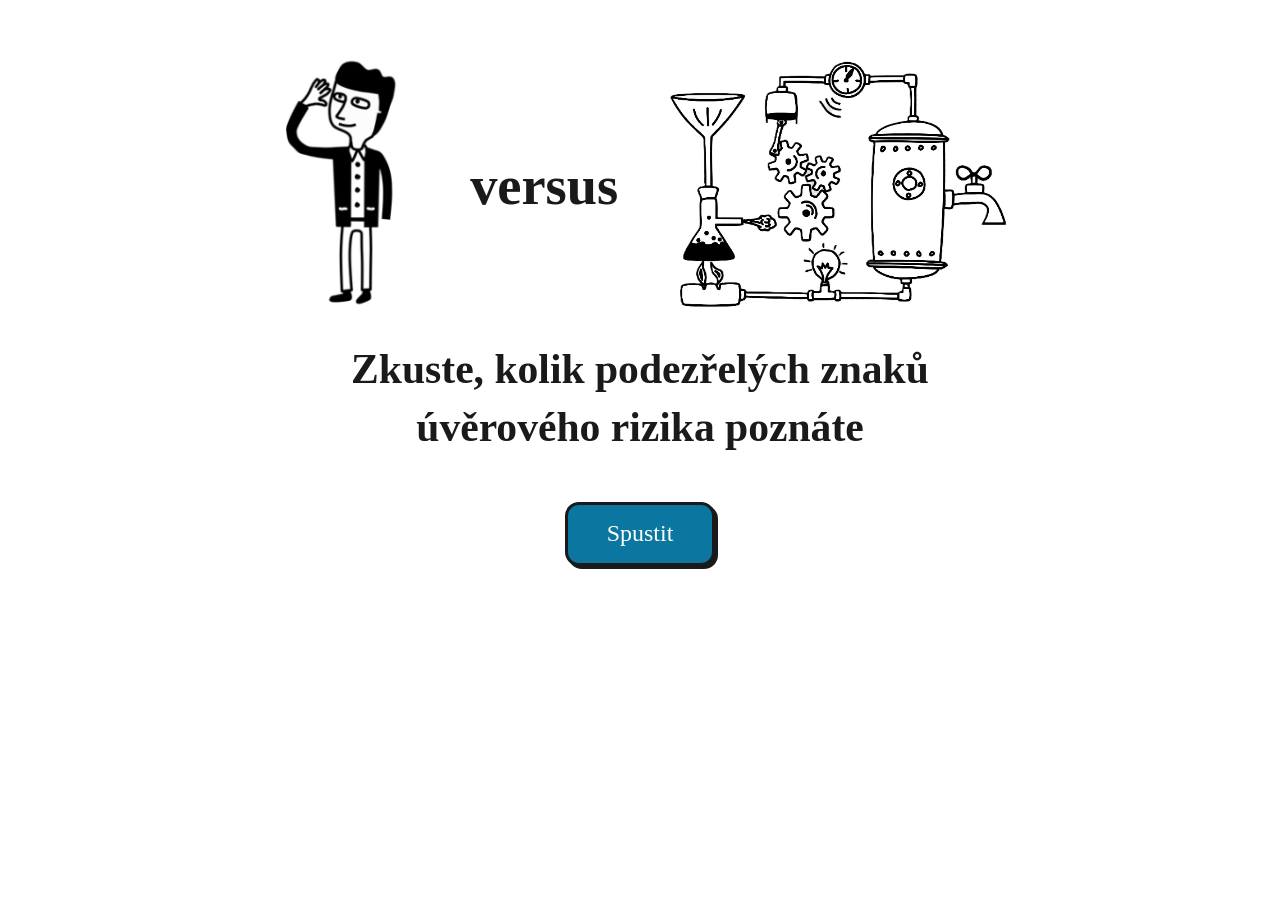
==== assets/html/page1.html @ 2bf76f4c "Add credit-risk quiz website (3 responsive pages) Build the interactive quiz from the Czech wirefram" ====
<!DOCTYPE html>
<html lang="cs">
  <head>
    <meta charset="UTF-8" />
    <meta name="viewport" content="width=device-width, initial-scale=1.0" />
    <title>Test úvěrového rizika</title>
    <link rel="stylesheet" href="../css/styles.css" />
  </head>
  <body>
    <main class="page">
      <div class="intro">
        <img src="../img/intro-left.png" alt="Přemýšlející člověk" />
        <span class="versus">versus</span>
        <img src="../img/intro-right.png" alt="Tovární aparatura" />
      </div>

      <h1 class="title">
        Zkuste, kolik podezřelých znaků<br />
        úvěrového rizika poznáte
      </h1>

      <a class="btn" href="page2.html">Spustit</a>
    </main>
  </body>
</html>
---- assets/css/styles.css ----
/* ==========================================================================
   Credit Risk Quiz — shared styles for all three pages
   Theme taken from the wireframe: white background, Comic Sans hand-drawn
   feel, black-ink illustrations, blue data labels, red risk explanations.
   ========================================================================== */

:root {
  --blue: #0b769f;   /* data labels (from wireframe) */
  --red: #c00000;    /* risk explanations (from wireframe) */
  --ink: #1a1a1a;    /* headings / general text */
  --line: #d7d7d7;   /* light cell borders */
  --bg: #ffffff;
  --font: "Comic Sans MS", "Comic Sans", "Chalkboard SE", "Segoe Print", cursive;
}

* {
  box-sizing: border-box;
}

html,
body {
  margin: 0;
  padding: 0;
}

body {
  font-family: var(--font);
  background: var(--bg);
  color: var(--ink);
  line-height: 1.4;
  -webkit-font-smoothing: antialiased;
}

.page {
  max-width: 1100px;
  margin: 0 auto;
  padding: 32px 20px 64px;
  text-align: center;
}

/* ---- Headings & text ---------------------------------------------------- */

.title {
  font-size: clamp(1.6rem, 4vw, 2.6rem);
  color: var(--ink);
  margin: 0.3em 0;
}

.subtitle {
  font-size: clamp(1rem, 2.2vw, 1.3rem);
  color: var(--ink);
  max-width: 760px;
  margin: 0.6em auto 1.4em;
}

.versus {
  font-size: clamp(2rem, 6vw, 3.4rem);
  color: var(--ink);
  font-weight: bold;
}

.report-head {
  font-size: clamp(1.2rem, 3vw, 1.8rem);
  color: var(--blue);
  margin: 0 0 0.4em;
}

.report-head .company {
  color: var(--ink);
}

.instruction {
  font-size: clamp(0.95rem, 2vw, 1.1rem);
  color: var(--ink);
  max-width: 820px;
  margin: 0 auto 1.6em;
}

/* highlight the score number on the results page */
.result-count {
  color: var(--red);
  font-weight: bold;
}

/* ---- Buttons ------------------------------------------------------------ */

.btn {
  font-family: var(--font);
  font-size: clamp(1.1rem, 2.5vw, 1.5rem);
  color: #fff;
  background: var(--blue);
  border: 3px solid var(--ink);
  border-radius: 14px;
  padding: 0.5em 1.6em;
  margin-top: 1.4em;
  cursor: pointer;
  box-shadow: 3px 3px 0 var(--ink);
  transition: transform 0.05s ease, box-shadow 0.05s ease;
  text-decoration: none;
  display: inline-block;
}

.btn:hover {
  transform: translate(1px, 1px);
  box-shadow: 2px 2px 0 var(--ink);
}

.btn:active {
  transform: translate(3px, 3px);
  box-shadow: 0 0 0 var(--ink);
}

/* ---- Page 1 intro illustrations ----------------------------------------- */

.intro {
  display: flex;
  align-items: center;
  justify-content: center;
  gap: clamp(12px, 4vw, 48px);
  flex-wrap: wrap;
  margin: 1.5em 0;
}

.intro img {
  max-height: 260px;
  max-width: 40vw;
  height: auto;
  width: auto;
}

/* ---- The 3 x 5 grid (shared by page 2 and page 3) ----------------------- */

.grid {
  display: grid;
  grid-template-columns: repeat(3, 1fr);
  gap: 14px;
  margin: 1em auto;
}

.cell {
  position: relative;
  border: 2px solid var(--line);
  border-radius: 12px;
  padding: 14px;
  min-height: 200px;
  display: flex;
  flex-direction: column;
  align-items: center;
  justify-content: flex-start;
  background: #fff;
}

/* page 2 cells are clickable */
.grid.quiz .cell {
  cursor: pointer;
  user-select: none;
  transition: border-color 0.1s ease, box-shadow 0.1s ease;
}

.grid.quiz .cell:hover {
  border-color: var(--blue);
  box-shadow: 0 0 0 2px rgba(11, 118, 159, 0.15);
}

.cell .icon {
  max-width: 100%;
  max-height: 120px;
  height: auto;
  object-fit: contain;
  margin-bottom: 10px;
}

.cell .caption {
  color: var(--blue);
  font-size: 0.95rem;
  margin-top: auto;
}

.cell .explanation {
  color: var(--red);
  font-size: 0.9rem;
  margin: 0 0 10px;
}

/* page 3 cell label sits under the explanation */
.cell .caption.results {
  margin-top: auto;
  font-size: 0.9rem;
}

/* ---- Page 2: Risk-marked overlay (toggle on click) ---------------------- */

.cell .risk-overlay {
  position: absolute;
  top: 50%;
  left: 50%;
  transform: translate(-50%, -50%);
  width: 70%;
  height: 70%;
  object-fit: contain;
  pointer-events: none;       /* clicks pass through to the cell */
  display: none;
}

.cell.marked .risk-overlay {
  display: block;
}

/* ---- Page 3: Selected badge (bottom-right, ~15%) ------------------------ */

.cell .selected-badge {
  position: absolute;
  right: 6px;
  bottom: 6px;
  width: 15%;
  height: 15%;
  min-width: 26px;
  min-height: 26px;
  object-fit: contain;
  pointer-events: none;
}

/* ---- Responsive: 3 -> 2 -> 1 columns ------------------------------------ */

@media (max-width: 760px) {
  .grid {
    grid-template-columns: repeat(2, 1fr);
  }
}

@media (max-width: 480px) {
  .grid {
    grid-template-columns: 1fr;
  }

  .intro img {
    max-width: 70vw;
  }
}
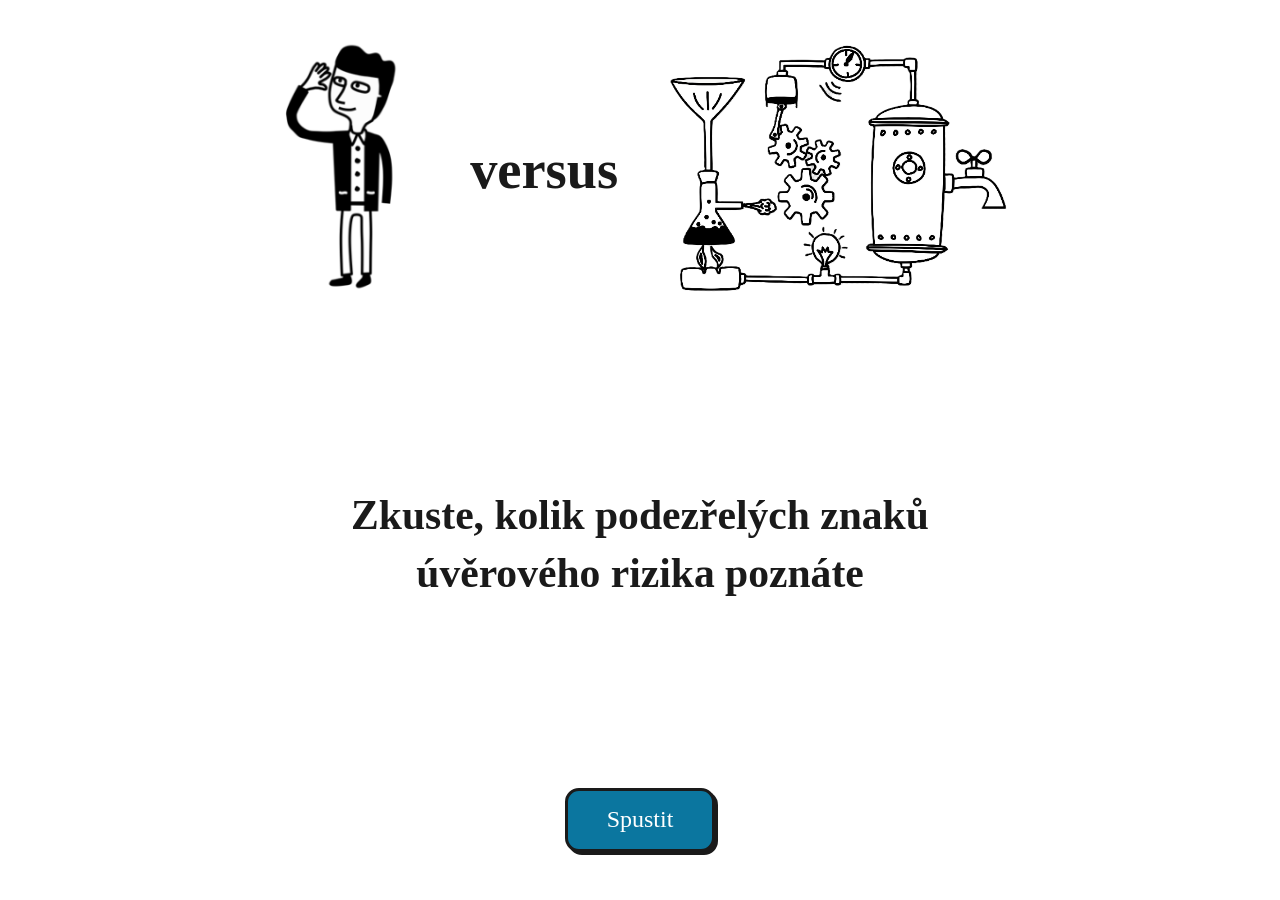
==== commit acee1610: "Spread page 1 across full viewport height Illustrations pinned to the top, heading centered in the m" ====
--- a/assets/html/page1.html
+++ b/assets/html/page1.html
@@ -7,7 +7,7 @@
     <link rel="stylesheet" href="../css/styles.css" />
   </head>
   <body>
-    <main class="page">
+    <main class="page page--intro">
       <div class="intro">
         <img src="../img/intro-left.png" alt="Přemýšlející člověk" />
         <span class="versus">versus</span>
--- a/assets/css/styles.css
+++ b/assets/css/styles.css
@@ -110,6 +110,37 @@
   box-shadow: 0 0 0 var(--ink);
 }
 
+/* ---- Page 1: fill the viewport, spread the three blocks ----------------- */
+/* illustrations pinned to the top, heading centered in the middle,
+   button at the bottom with a reasonable margin. */
+
+.page--intro {
+  min-height: 100vh;
+  display: flex;
+  flex-direction: column;
+  align-items: center;
+  padding-top: 40px;
+  padding-bottom: 48px;
+}
+
+.page--intro .intro {
+  flex: 0 0 auto;
+  margin: 0;
+}
+
+.page--intro .title {
+  flex: 1 1 auto;
+  display: flex;
+  flex-direction: column;
+  justify-content: center;
+  margin: 0;
+}
+
+.page--intro .btn {
+  flex: 0 0 auto;
+  margin-top: 0;
+}
+
 /* ---- Page 1 intro illustrations ----------------------------------------- */
 
 .intro {
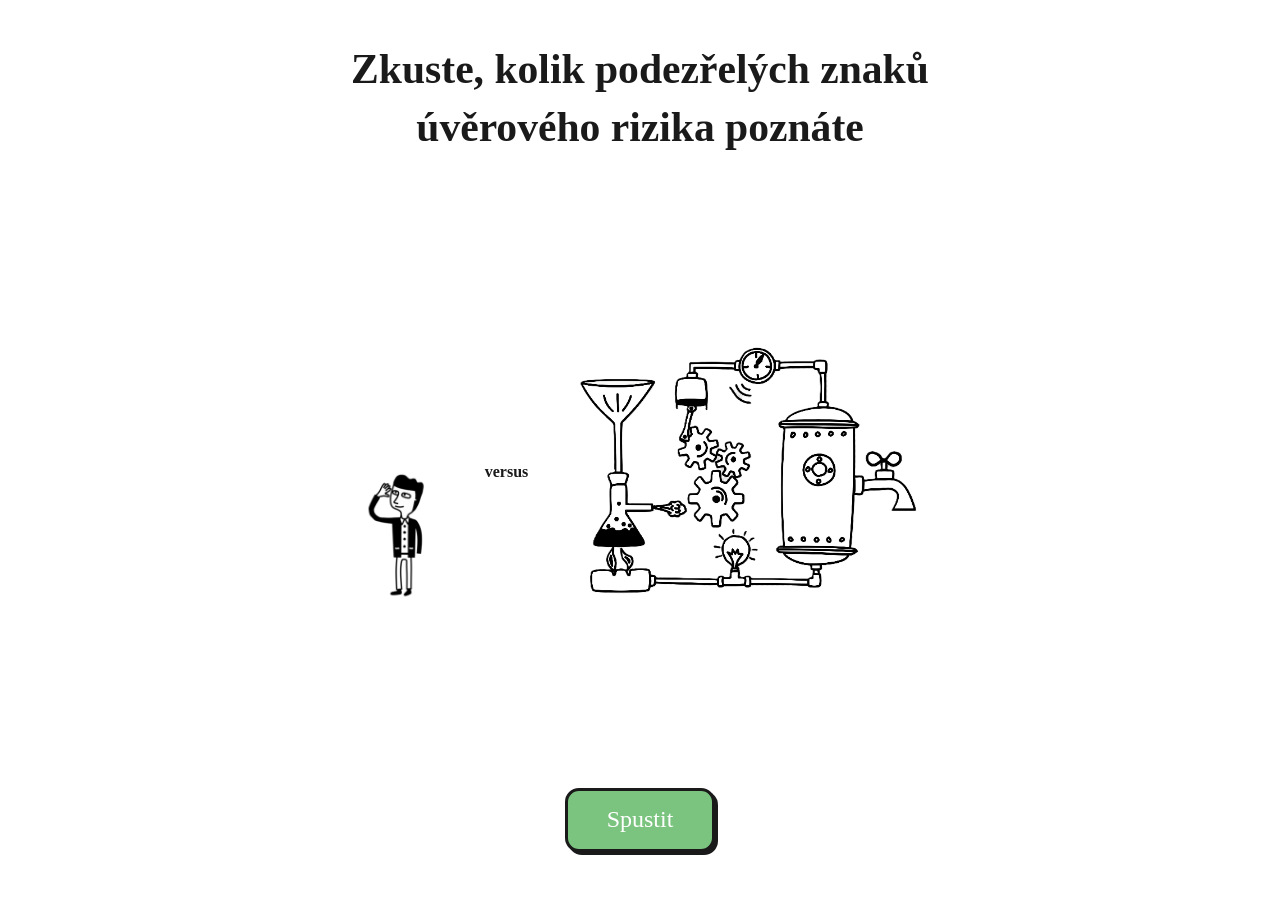
==== commit b5a4bea6: "Rework page 1 layout: swap text/picture, shrink man, smaller versus Move the heading to the top and " ====
--- a/assets/html/page1.html
+++ b/assets/html/page1.html
@@ -4,21 +4,22 @@
     <meta charset="UTF-8" />
     <meta name="viewport" content="width=device-width, initial-scale=1.0" />
     <title>Test úvěrového rizika</title>
+    <link rel="icon" type="image/svg+xml" href="../img/Risk-marked2.svg" />
     <link rel="stylesheet" href="../css/styles.css" />
   </head>
   <body>
     <main class="page page--intro">
+      <h1 class="title">
+        Zkuste, kolik podezřelých znaků<br />
+        úvěrového rizika poznáte
+      </h1>
+
       <div class="intro">
         <img src="../img/intro-left.png" alt="Přemýšlející člověk" />
         <span class="versus">versus</span>
         <img src="../img/intro-right.png" alt="Tovární aparatura" />
       </div>
 
-      <h1 class="title">
-        Zkuste, kolik podezřelých znaků<br />
-        úvěrového rizika poznáte
-      </h1>
-
       <a class="btn" href="page2.html">Spustit</a>
     </main>
   </body>
--- a/assets/css/styles.css
+++ b/assets/css/styles.css
@@ -7,10 +7,13 @@
 :root {
   --blue: #0b769f;   /* data labels (from wireframe) */
   --red: #c00000;    /* risk explanations (from wireframe) */
+  --green: #3a7c22;  /* correct / found (from wireframe) */
+  --orange: #e97132; /* accent (from wireframe) */
   --ink: #1a1a1a;    /* headings / general text */
   --line: #d7d7d7;   /* light cell borders */
   --bg: #ffffff;
   --font: "Comic Sans MS", "Comic Sans", "Chalkboard SE", "Segoe Print", cursive;
+  --font-sans: "Aptos", "Calibri", "Segoe UI", Arial, sans-serif;
 }
 
 * {
@@ -54,7 +57,7 @@
 }
 
 .versus {
-  font-size: clamp(2rem, 6vw, 3.4rem);
+  font-size: 1rem;
   color: var(--ink);
   font-weight: bold;
 }
@@ -76,8 +79,13 @@
   margin: 0 auto 1.6em;
 }
 
-/* highlight the score number on the results page */
+/* results headline: found count green, total (15) red */
 .result-count {
+  color: var(--green);
+  font-weight: bold;
+}
+
+.total-count {
   color: var(--red);
   font-weight: bold;
 }
@@ -110,8 +118,17 @@
   box-shadow: 0 0 0 var(--ink);
 }
 
+/* per-page button colours (page 3 keeps the default blue) */
+.page--intro .btn {
+  background: #7bc47f; /* lighter, softer green */
+}
+
+.page--quiz .btn {
+  background: var(--orange);
+}
+
 /* ---- Page 1: fill the viewport, spread the three blocks ----------------- */
-/* illustrations pinned to the top, heading centered in the middle,
+/* heading pinned to the top, illustrations centered in the middle,
    button at the bottom with a reasonable margin. */
 
 .page--intro {
@@ -123,17 +140,15 @@
   padding-bottom: 48px;
 }
 
+.page--intro .title {
+  flex: 0 0 auto;
+  margin: 0;
+}
+
 .page--intro .intro {
   flex: 0 0 auto;
-  margin: 0;
-}
-
-.page--intro .title {
-  flex: 1 1 auto;
-  display: flex;
-  flex-direction: column;
-  justify-content: center;
-  margin: 0;
+  align-items: flex-end;   /* bottom-align the two pictures to each other */
+  margin: auto 0;          /* keep the block centered between title and button */
 }
 
 .page--intro .btn {
@@ -159,7 +174,18 @@
   width: auto;
 }
 
-/* ---- The 3 x 5 grid (shared by page 2 and page 3) ----------------------- */
+/* the man (left picture) is half-size, bottom-anchored with the right picture */
+.intro img:first-of-type {
+  max-height: 130px;
+  max-width: 20vw;
+}
+
+/* keep the "versus" label vertically centered against the right picture */
+.intro .versus {
+  align-self: center;
+}
+
+/* ---- The 3 x 3 grid (shared by page 2 and page 3) ----------------------- */
 
 .grid {
   display: grid;
@@ -170,7 +196,6 @@
 
 .cell {
   position: relative;
-  border: 2px solid var(--line);
   border-radius: 12px;
   padding: 14px;
   min-height: 200px;
@@ -181,16 +206,18 @@
   background: #fff;
 }
 
-/* page 2 cells are clickable */
+/* page 2 cells are clickable, borderless, and tightly padded so the
+   illustration uses as much of the cell as possible */
 .grid.quiz .cell {
   cursor: pointer;
   user-select: none;
-  transition: border-color 0.1s ease, box-shadow 0.1s ease;
+  border: none;
+  padding: 5px;
+  transition: box-shadow 0.1s ease;
 }
 
 .grid.quiz .cell:hover {
-  border-color: var(--blue);
-  box-shadow: 0 0 0 2px rgba(11, 118, 159, 0.15);
+  box-shadow: 0 0 0 2px rgba(11, 118, 159, 0.25);
 }
 
 .cell .icon {
@@ -203,13 +230,27 @@
 
 .cell .caption {
   color: var(--blue);
+  font-family: var(--font-sans);
   font-size: 0.95rem;
   margin-top: auto;
 }
 
+/* two-colour captions: black field name, blue value (matches the wireframe) */
+.cell .caption .cap-k {
+  color: var(--ink);
+  font-size: 0.85rem;
+}
+
+.cell .caption .cap-v {
+  color: var(--blue);
+  font-weight: bold;
+  font-size: 1.1rem;
+}
+
 .cell .explanation {
   color: var(--red);
-  font-size: 0.9rem;
+  font-family: var(--font-sans);
+  font-size: 1.1rem;
   margin: 0 0 10px;
 }
 
@@ -243,12 +284,130 @@
   position: absolute;
   right: 6px;
   bottom: 6px;
-  width: 15%;
-  height: 15%;
-  min-width: 26px;
-  min-height: 26px;
+  width: 30%;
+  height: 30%;
+  min-width: 52px;
+  min-height: 52px;
   object-fit: contain;
   pointer-events: none;
+}
+
+/* ---- Pages 2 & 3: responsive table (min cell 240 x 170) + bottom button -- */
+/* Cells stay at least 240px wide and 170px tall. The table shows 3 columns,
+   dropping to 2 then 1 when the viewport is too narrow to fit cells at that
+   minimum width. The grid grows to fill the height between the heading text and
+   the button (so the table uses the whole available space); when the cells
+   don't all fit, the page just scrolls instead of squashing them. */
+
+.page--grid {
+  min-height: 100vh;
+  display: flex;
+  flex-direction: column;
+  padding-bottom: 32px;
+}
+
+.page--grid .report-head,
+.page--grid .instruction,
+.page--grid .title,
+.page--grid .subtitle {
+  flex: 0 0 auto;
+}
+
+/* tighten the page-3 heading block so its text-heavy table still fits 1200px */
+.page--grid .title {
+  margin: 0.15em 0;
+}
+
+.page--grid .subtitle {
+  margin: 0.3em auto 0.6em;
+}
+
+/* the button keeps its natural size; margin-top:auto pins it to the bottom
+   of the viewport when the table is short, and stays right after the grid
+   (so you scroll to it) when the table is taller than the screen */
+.page--grid .btn {
+  flex: 0 0 auto;
+  margin: 0;
+  align-self: center;                  /* centered, ~one table-cell wide */
+  width: calc((100% - 2 * 14px) / 3);
+}
+
+/* flex:1 lets the grid grow to fill the height between the heading text and
+   the button; grid-auto-rows:1fr divides that height equally between the rows.
+   The 1fr tracks still honour each cell's min-height, so on a short screen the
+   grid keeps its natural size and the page scrolls instead of squashing. */
+.page--grid .grid {
+  flex: 1 1 auto;
+  grid-template-columns: repeat(3, minmax(240px, 1fr));
+  grid-auto-rows: 1fr;
+  margin: 0.8em 0 1.2em;
+}
+
+.page--grid .grid .cell {
+  min-height: 170px;
+  justify-content: center;
+  gap: 6px;
+}
+
+.page--grid .grid .cell .caption {
+  margin: 0;
+}
+
+/* page 2 only: cap the illustration height so a tall image can't inflate a row */
+.page--quiz .grid .cell .icon {
+  max-height: 120px;
+  width: 100%;
+  margin: 0;
+}
+
+/* page 3 only: keep the explanation tight so the text-heavy cells still fit */
+.page--results .grid .cell .explanation {
+  margin: 0 0 6px;
+}
+
+/* page 3 only: the page-2 figure sits faint behind the text, sized to match
+   the icon on page 2 (width:100%, capped at 120px tall) */
+.page--results .grid .cell .bg-icon {
+  position: absolute;
+  top: 50%;
+  left: 50%;
+  transform: translate(-50%, -50%);
+  width: 100%;
+  max-height: 120px;
+  object-fit: contain;
+  opacity: 0.2;            /* 80% transparent */
+  pointer-events: none;
+  z-index: 0;
+}
+
+/* keep the text (and badge) above the faint background figure */
+.page--results .grid .cell .explanation,
+.page--results .grid .cell .caption {
+  position: relative;
+  z-index: 1;
+}
+
+.page--results .grid .cell .selected-badge {
+  z-index: 2;
+}
+
+/* drop to 2 columns when three 240px cells no longer fit, then to 1 */
+@media (max-width: 787px) {
+  .page--grid .grid {
+    grid-template-columns: repeat(2, minmax(240px, 1fr));
+  }
+  .page--grid .btn {
+    width: calc((100% - 14px) / 2);
+  }
+}
+
+@media (max-width: 533px) {
+  .page--grid .grid {
+    grid-template-columns: minmax(240px, 1fr);
+  }
+  .page--grid .btn {
+    width: 100%;
+  }
 }
 
 /* ---- Responsive: 3 -> 2 -> 1 columns ------------------------------------ */
